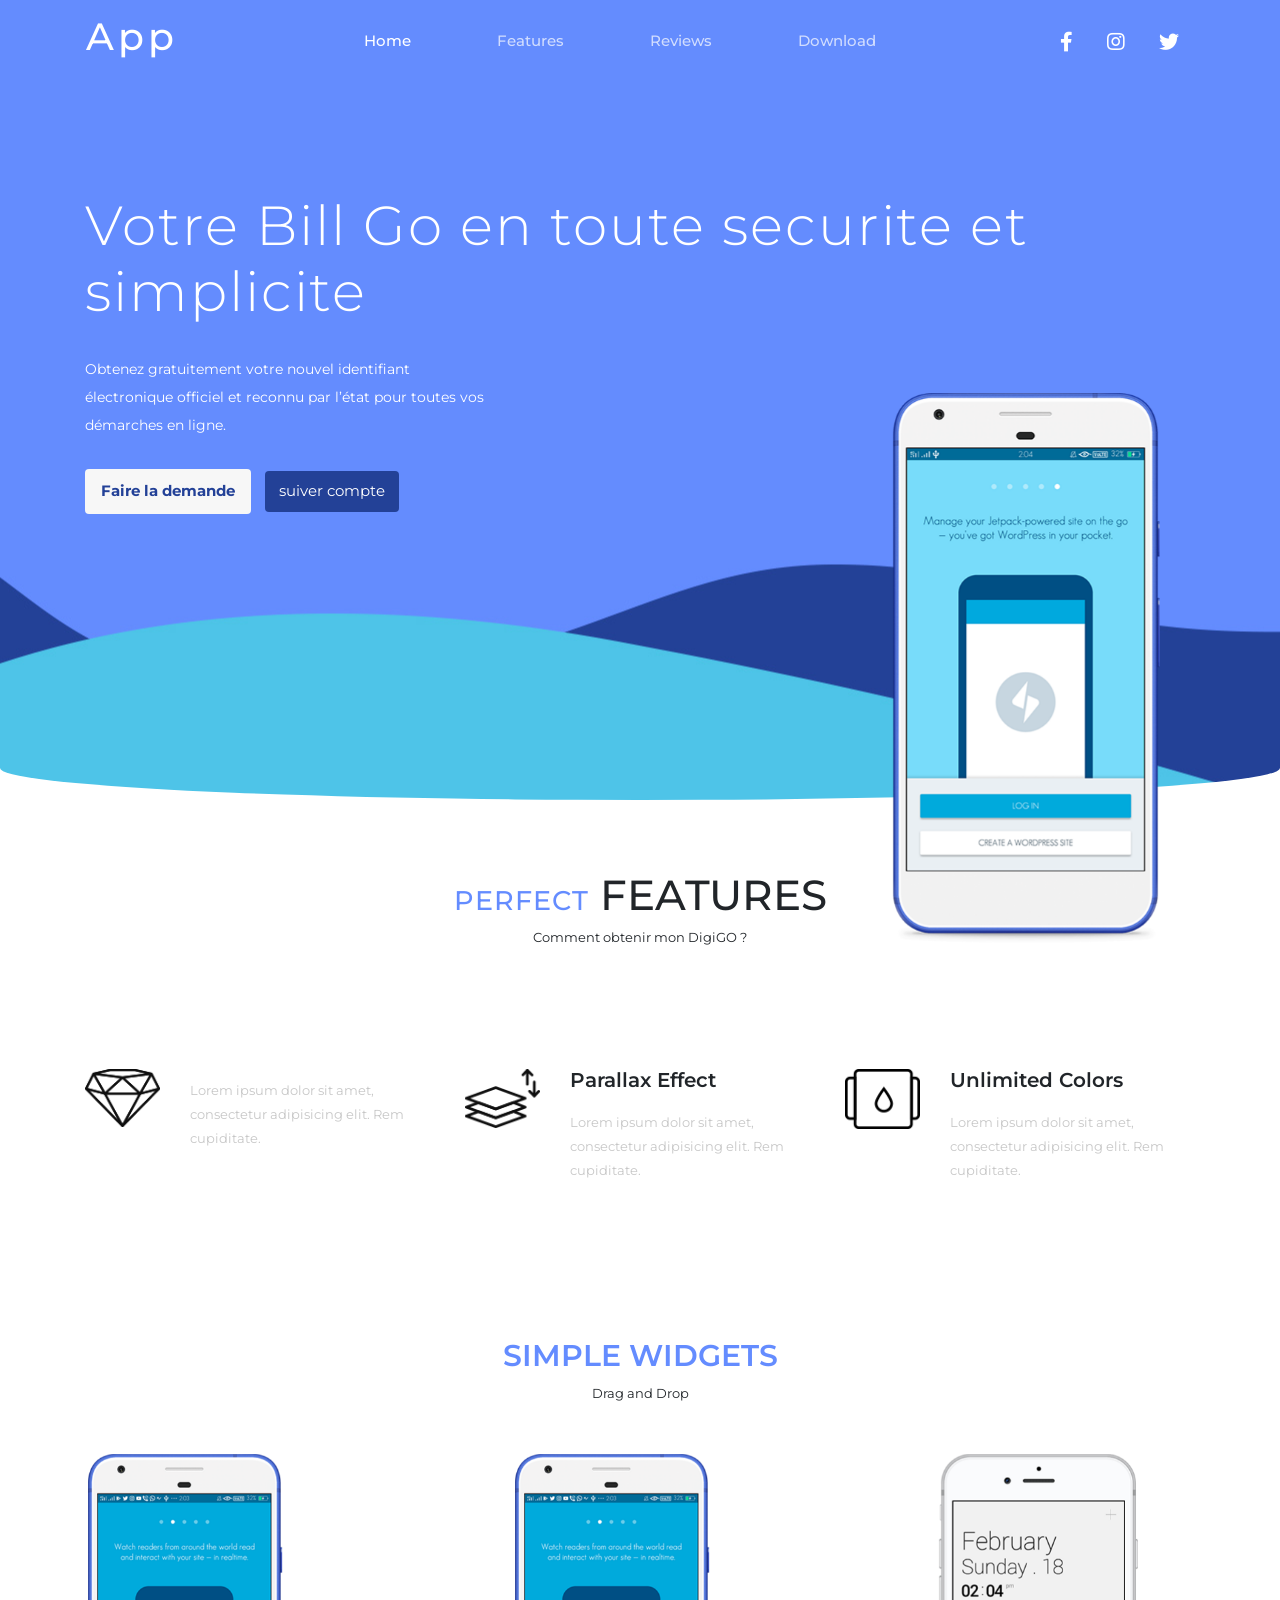
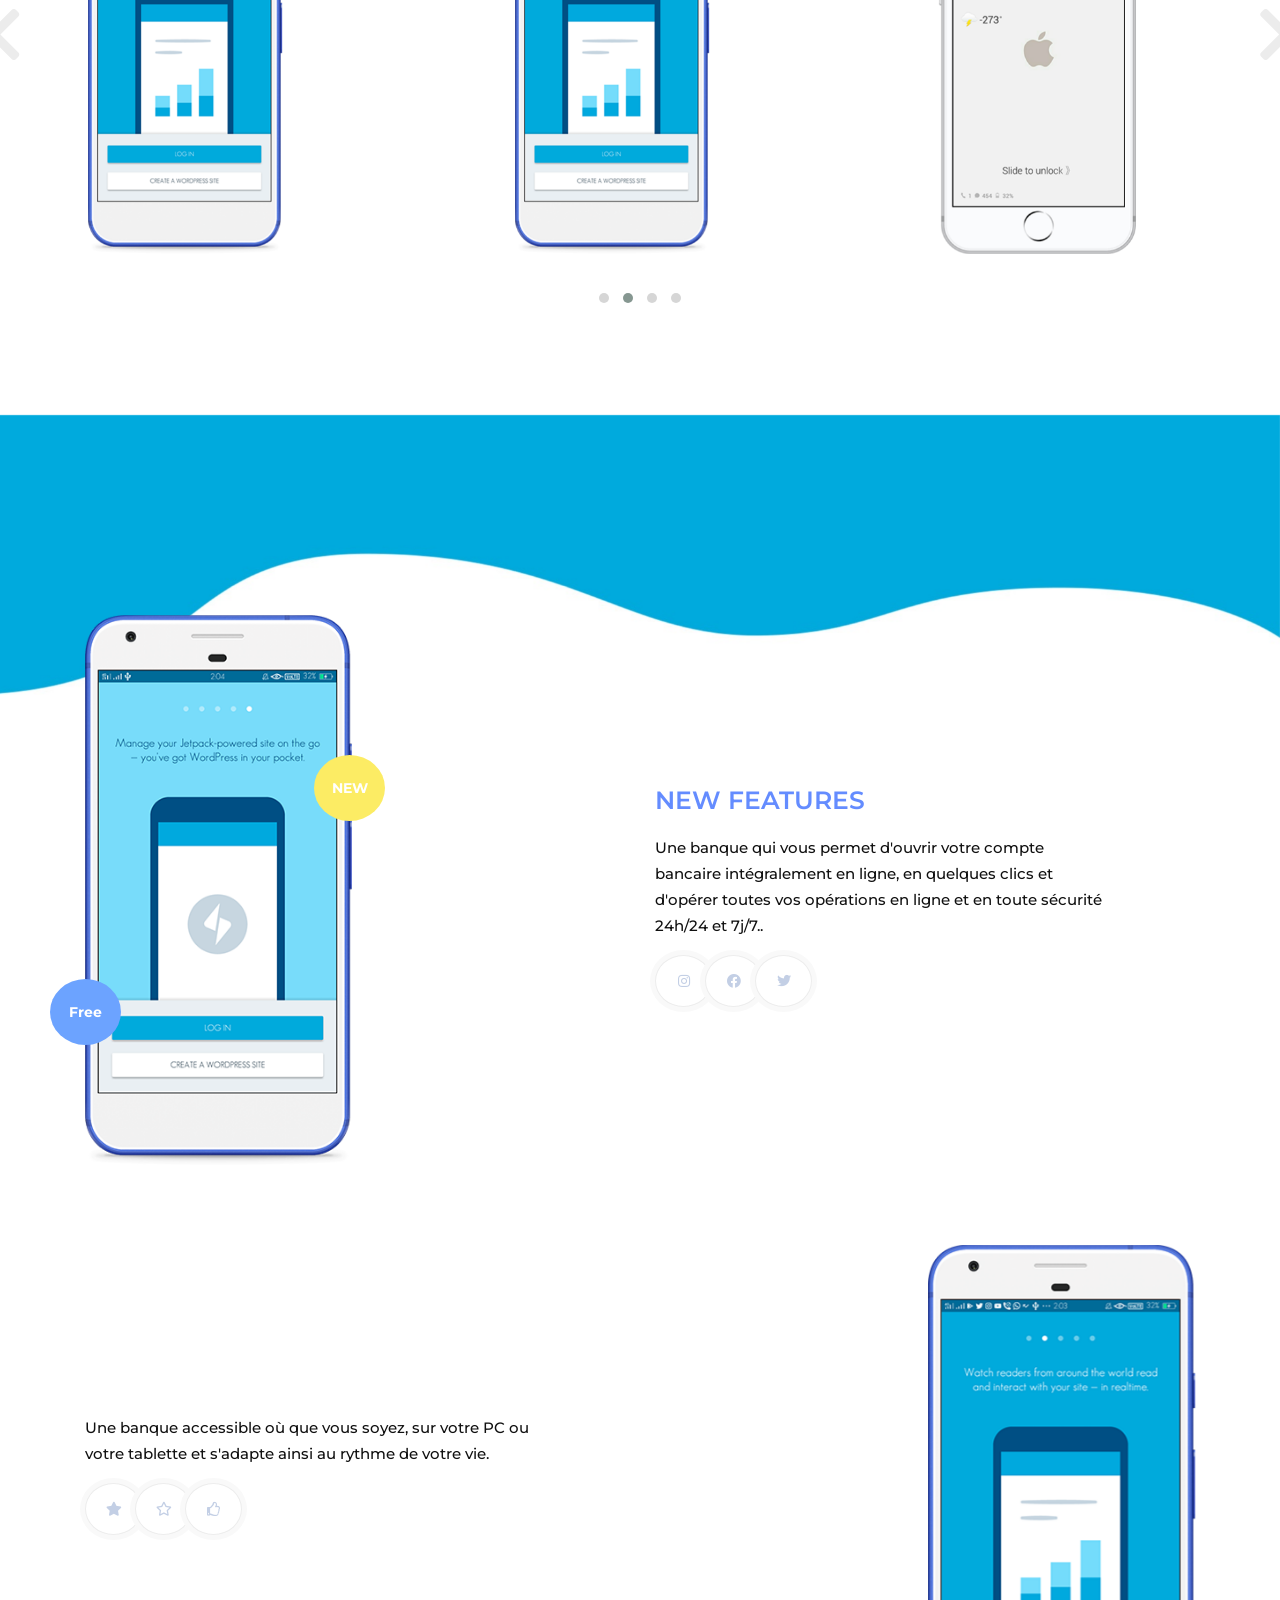
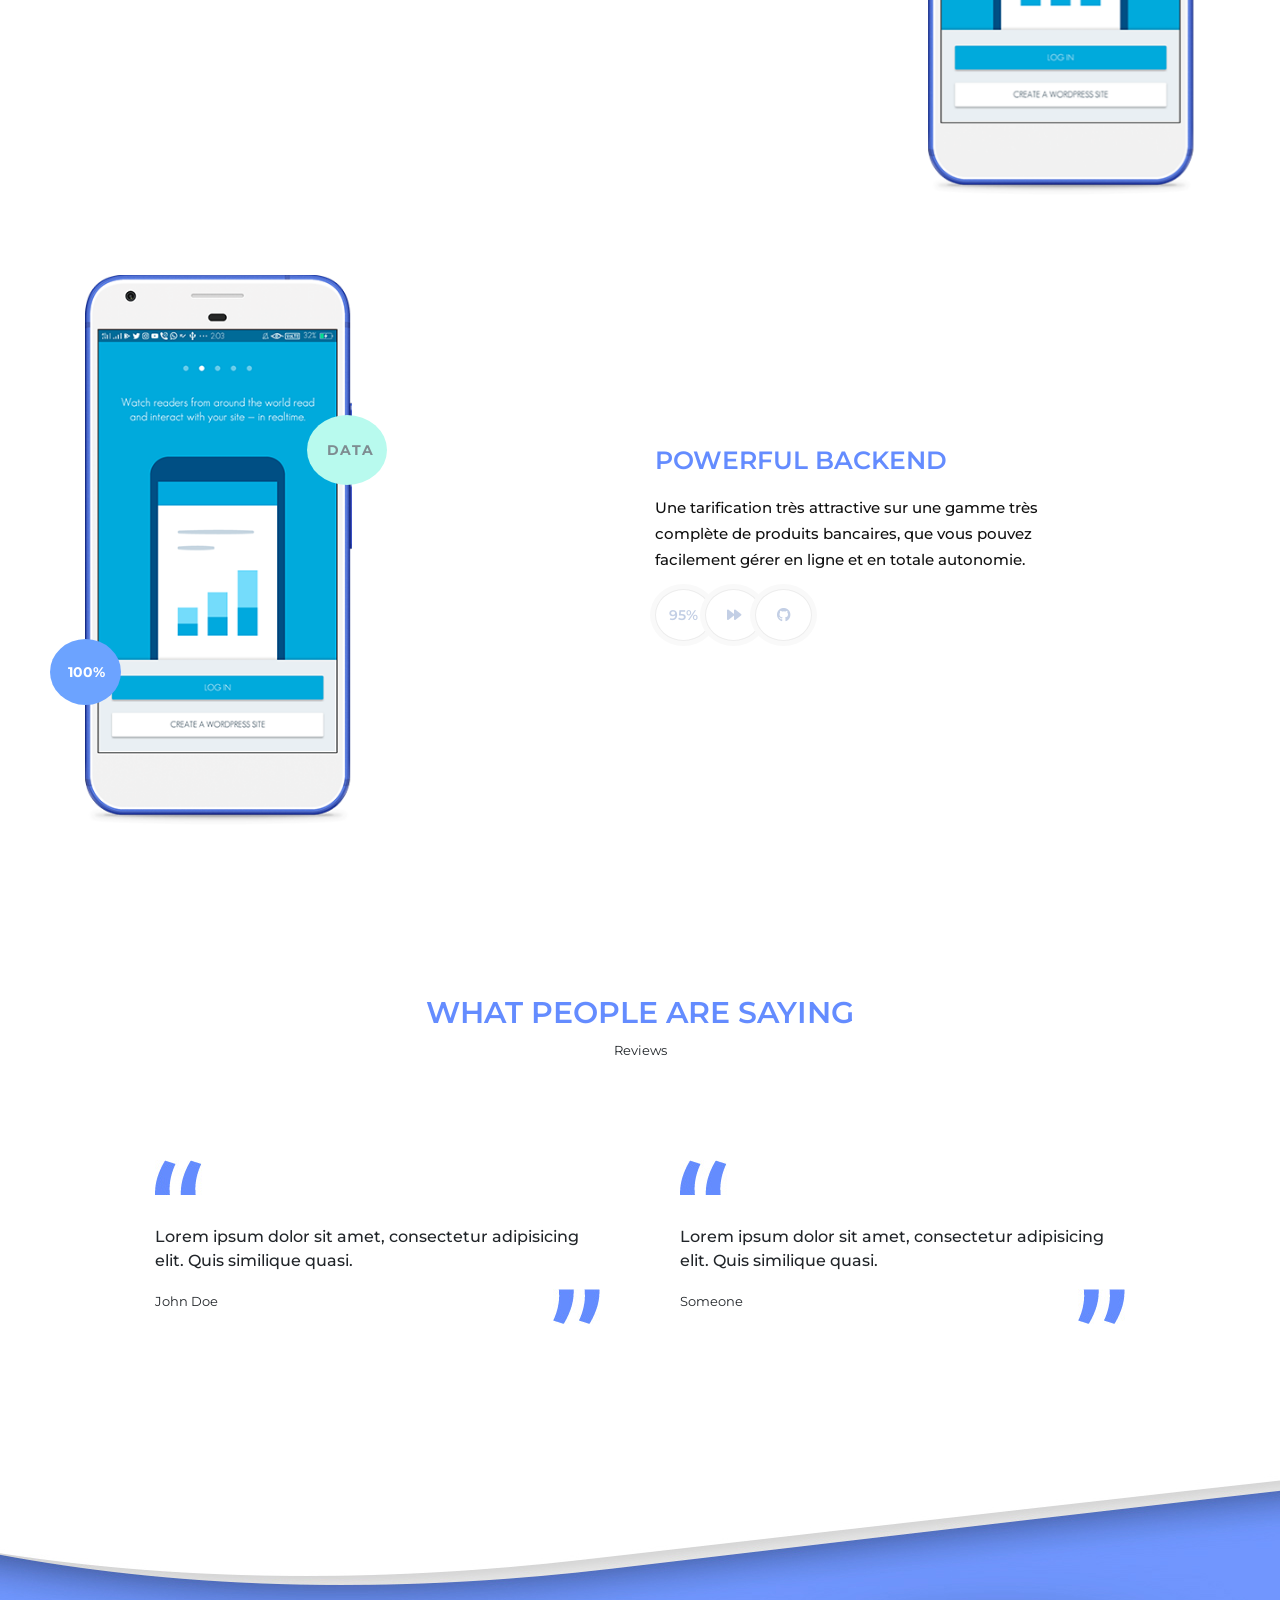
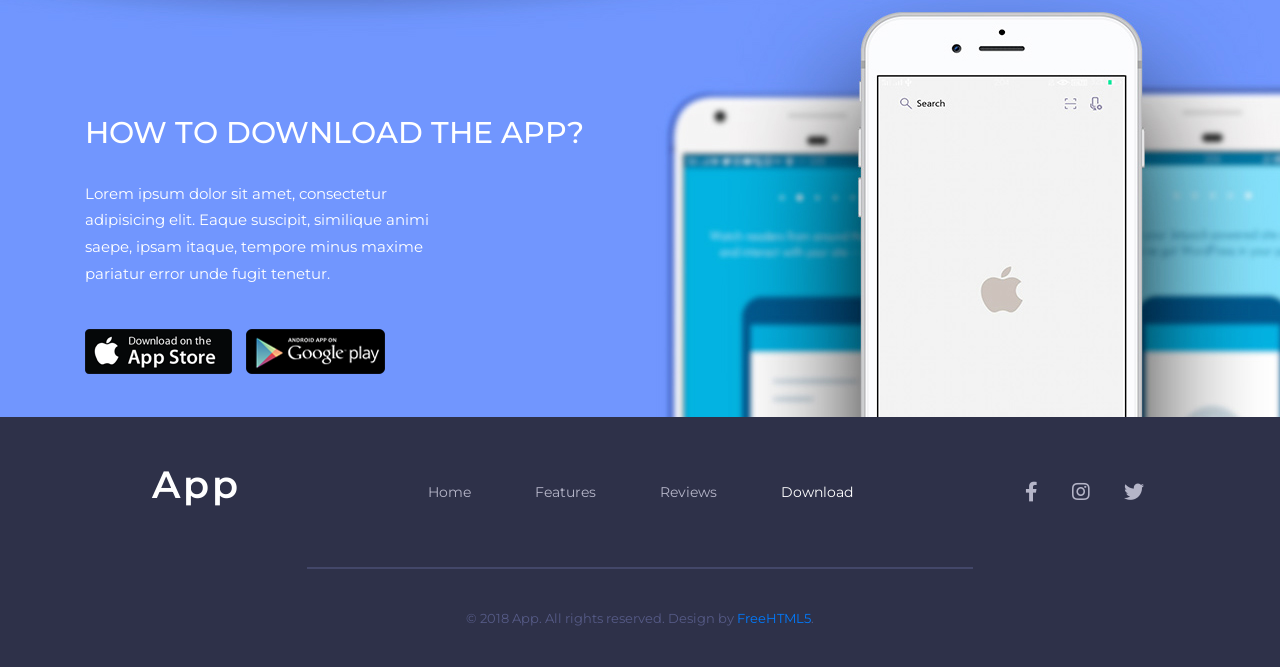
==== public/index.html @ dd6ebac9 "first commit" ====
<!DOCTYPE html>
<!--
	App by FreeHTML5.co
	Twitter: http://twitter.com/fh5co
	URL: http://freehtml5.co
-->
<html lang="en">
<head>
	<meta charset="UTF-8">
	<title>Bill Go</title>
	<meta name="viewport" content="width=device-width, initial-scale=1.0">
	<meta name="description" content="Bill GO " />
	<meta name="keywords" content="Bill Go mobile first, responsive" />
	<meta name="author" content="Bill Go" />

	<!-- Facebook and Twitter integration -->
	<meta property="og:title" content=""/>
	<meta property="og:image" content=""/>
	<meta property="og:url" content=""/>
	<meta property="og:site_name" content=""/>
	<meta property="og:description" content=""/>
	<meta name="twitter:title" content="" />
	<meta name="twitter:image" content="" />
	<meta name="twitter:url" content="" />
	<meta name="twitter:card" content="" />

	<!-- Bootstrap  -->
	<link rel="stylesheet" href="css/bootstrap.css">
	<!-- Owl Carousel  -->
	<link rel="stylesheet" href="css/owl.carousel.css">
	<link rel="stylesheet" href="css/owl.theme.default.min.css">
	<!-- Animate.css -->
	<link rel="stylesheet" href="css/animate.css">
	<!-- Font Awesome -->
	<link rel="stylesheet" href="https://use.fontawesome.com/releases/v5.0.13/css/all.css" integrity="sha384-DNOHZ68U8hZfKXOrtjWvjxusGo9WQnrNx2sqG0tfsghAvtVlRW3tvkXWZh58N9jp" crossorigin="anonymous">

	<!-- Theme style  -->
	<link rel="stylesheet" href="css/style.css">
</head>
<body>


<div id="page-wrap">


	<!-- ==========================================================================================================
													   HERO
		 ========================================================================================================== -->

	<div id="fh5co-hero-wrapper">
		<nav class="container navbar navbar-expand-lg main-navbar-nav navbar-light">
			<a class="navbar-brand" href="">App</a>
			<button class="navbar-toggler" type="button" data-toggle="collapse" data-target="#navbarSupportedContent" aria-controls="navbarSupportedContent" aria-expanded="false" aria-label="Toggle navigation">
				<span class="navbar-toggler-icon"></span>
			</button>

			<div class="collapse navbar-collapse" id="navbarSupportedContent">
				<ul class="navbar-nav nav-items-center ml-auto mr-auto">
					<li class="nav-item active">
						<a class="nav-link" href="#">Home <span class="sr-only">Comments Ca fonctionne </span></a>
					</li>
					<li class="nav-item">
						<a class="nav-link" href="#" onclick="$('#fh5co-features').goTo();return false;">Features</a>
					</li>
					<li class="nav-item">
						<a class="nav-link" href="#" onclick="$('#fh5co-reviews').goTo();return false;">Reviews</a>
					</li>
					<li class="nav-item">
						<a class="nav-link" href="#"  onclick="$('#fh5co-download').goTo();return false;">Download</a>
					</li>
				</ul>
				<div class="social-icons-header">
					<a href="https://www.facebook.com/fh5co"><i class="fab fa-facebook-f"></i></a>
					<a href="https://freehtml5.co"><i class="fab fa-instagram"></i></a>
					<a href="https://www.twitter.com/fh5co"><i class="fab fa-twitter"></i></a>
				</div>
			</div>
		</nav>

		<div class="container fh5co-hero-inner">
			<h1 class="animated fadeIn wow" data-wow-delay="0.4s">Votre Bill Go  en toute securite et simplicite</h1>
			<p class="animated fadeIn wow" data-wow-delay="0.67s">Obtenez gratuitement votre nouvel identifiant électronique officiel et reconnu par l’état pour toutes vos démarches en ligne.</p>
			<button class="btn btn-md download-btn-first wow fadeInLeft animated" data-wow-delay="0.85s" onclick="switchToCreate()">Faire la demande </button>
			<button class="btn btn-md features-btn-first animated fadeInLeft wow" data-wow-delay="0.95s" data-toggle="modal" data-target="#basicExampleModal" onclick="execute()">suiver compte </button>
			<img class="fh5co-hero-smartphone animated fadeInRight wow" data-wow-delay="1s" src="img/phone-image.png" alt="Smartphone">


<!-- Modal -->
<div class="modal fade" id="basicExampleModal" tabindex="-1" role="dialog" aria-labelledby="exampleModalLabel"
  aria-hidden="true">
  <div class="modal-dialog" role="document">
    <div class="modal-content">
      <div class="modal-header">
        <h5 class="modal-title" id="exampleModalLabel">Modal title</h5>
        <button type="button" class="close" data-dismiss="modal" aria-label="Close">
          <span aria-hidden="true">&times;</span>
        </button>
      </div>
      <div class="modal-body">
        <form>
  <div class="row">
    <div class="col">
      <input type="text" class="form-control" placeholder="Nom : ">
    </div>
    <div class="col">
      <input type="text" class="form-control" placeholder="Prénom:">
    </div>
	
  </div><br>
   <div class="row">
    <div class="col">
 <select class="custom-select mr-sm-2" id="inlineFormCustomSelect">
        <option selected>Statut de résidence...</option>
        <option value="1"> Résident</option>
        <option value="2">Non résident</option>

      </select>
    </div>
    <div class="col">
 <select class="custom-select mr-sm-2" id="inlineFormCustomSelect">
        <option selected>Titre de courtoisie</option>
        <option value="1"> Mlle</option>
        <option value="2">Mme</option>
     <option value="2">Mr</option>
      </select>
    </div>
	
  </div><br>
   <div class="row">
    <div class="col">
      <input type="number" class="form-control" placeholder="Téléphone Mobile : *	">
    </div>
    <div class="col">
      <input type="email" class="form-control" placeholder="E-mail :">
    </div>
	
  </div>

<br>
 <div class="row">
    <div class="col">
      <input type="file" class="form-control" placeholder="Image CIN : *	">
    </div>
   
	
  </div>

</form>
      </div>
      <div class="modal-footer">
        <button type="button" class="btn btn-secondary" data-dismiss="modal">Annuler</button>
        <button type="button" class="btn btn-primary">Vailder</button>
      </div>
    </div>
  </div>
</div>
		</div>


	</div> <!-- first section wrapper -->


	<!-- ==========================================================================================================
													 ADVANTAGES
		 ========================================================================================================== -->

	<div class="fh5co-advantages-outer">
		<div class="container">
			<h1 class="second-title"><span class="span-perfect">Perfect</span> <span class="span-features">Features</span></h1>
			<small>Comment obtenir mon DigiGO ?</small>

			<div class="row fh5co-advantages-grid-columns wow animated fadeIn" data-wow-delay="0.36s">

				<div class="col-sm-4">
					<img class="grid-image" src="img/icon-1.png" alt="Icon-1">
					<h1 class="grid-title"></h1>
					<p class="grid-desc">Lorem ipsum dolor sit amet, consectetur adipisicing elit. Rem cupiditate.</p>
				</div>

				<div class="col-sm-4">
					<img class="grid-image" src="img/icon-2.png" alt="Icon-2">
					<h1 class="grid-title">Parallax Effect</h1>
					<p class="grid-desc">Lorem ipsum dolor sit amet, consectetur adipisicing elit. Rem cupiditate.</p>
				</div>

				<div class="col-sm-4">
					<img class="grid-image" src="img/icon-3.png" alt="Icon-3">
					<h1 class="grid-title">Unlimited Colors</h1>
					<p class="grid-desc">Lorem ipsum dolor sit amet, consectetur adipisicing elit. Rem cupiditate.</p>
				</div>


			</div>
		</div>
	</div>


	<!-- ==========================================================================================================
													  SLIDER
		 ========================================================================================================== -->

	<div class="fh5co-slider-outer wow fadeIn" data-wow-delay="0.36s">
		<h1>SIMPLE WIDGETS</h1>
		<small>Drag and Drop</small>
		<div class="container fh5co-slider-inner">

			<div class="owl-carousel owl-theme">

				<div class="item"><img src="img/smartphone-2.png" alt=""></div>
				<div class="item"><img src="img/smartphone-2.png" alt=""></div>
				<div class="item"><img src="img/iphone.png" alt=""></div>
				<div class="item"><img src="img/smartphone-2.png" alt=""></div>


			</div>

		</div>
	</div>


	<!-- ==========================================================================================================
													  FEATURES
		 ========================================================================================================== -->

	<div class="curved-bg-div wow animated fadeIn" data-wow-delay="0.15s"></div>
	<div id="fh5co-features" class="fh5co-features-outer">
		<div class="container">

			<div class="row fh5co-features-grid-columns">

				<div class="col-sm-6 in-order-1 wow animated fadeInLeft" data-wow-delay="0.22s">
					<div class="col-sm-image-container">
						<img class="img-float-left" src="img/smartphone-1.png" alt="smartphone-1">
						<span class="span-new">NEW</span>
						<span class="span-free">Free</span>
					</div>
				</div>

				<div class="col-sm-6 in-order-2 sm-6-content wow animated fadeInRight" data-wow-delay="0.22s">
					<h1>New Features</h1>
					<p>Une banque qui vous permet d'ouvrir votre compte bancaire intégralement en ligne, en quelques clics et d'opérer toutes vos opérations en ligne et en toute sécurité 24h/24 et 7j/7.. </p>
					<span class="circle circle-first"><i class="fab fa-instagram"></i></span>
					<span class="circle circle-middle"><i class="fab fa-facebook"></i></span>
					<span class="circle circle-last"><i class="fab fa-twitter"></i></span>
				</div>

				<div class="col-sm-6 in-order-3 sm-6-content wow animated fadeInLeft" data-wow-delay="0.22s">
					<p>Une banque accessible où que vous soyez, sur votre PC ou votre tablette et s'adapte ainsi au rythme de votre vie. </p>
					<span class="circle circle-first"><i class="fas fa-star"></i></span>
					<span class="circle circle-middle"><i class="far fa-star"></i></span>
					<span class="circle circle-last"><i class="far fa-thumbs-up"></i></span>
				</div>

				<div class="col-sm-6 in-order-4 wow animated fadeInRight" data-wow-delay="0.22s">
					<img class="img-float-right" src="img/smartphone-2.png" alt="smartphone-2">
				</div>

				<div class="col-sm-6 in-order-5 wow animated fadeInLeft" data-wow-delay="0.22s">
					<div class="col-sm-image-container">
						<img class="img-float-left" src="img/smartphone-2.png" alt="smartphone-3">
						<span class="span-data">DATA</span>
						<span class="span-percent">100%</span>
					</div>
				</div>
				<div class="col-sm-6 in-order-6 sm-6-content wow animated fadeInRight" data-wow-delay="0.22s">
					<h1>POWERFUL BACKEND</h1>
					<p>Une tarification très attractive sur une gamme très complète de produits bancaires, que vous pouvez facilement gérer en ligne et en totale autonomie. </p>
					<span class="circle circle-first">95%</span>
					<span class="circle circle-middle"><i class="fas fa-forward"></i></span>
					<span class="circle circle-last"><i class="fab fa-github"></i></span>

				</div>




			</div> <!-- row -->


		</div>
	</div>


	<!-- ==========================================================================================================
													  REVIEWS
		 ========================================================================================================== -->

	<div id="fh5co-reviews" class="fh5co-reviews-outer">
		<h1>What people are saying</h1>
		<small>Reviews</small>
		<div class="container fh5co-reviews-inner">
			<div class="row justify-content-center">
				<div class="col-sm-5 wow fadeIn animated" data-wow-delay="0.25s">
					<img class="float-left" src="img/quotes-1.jpg" alt="Quote 1">
					<p class="testimonial-desc">Lorem ipsum dolor sit amet, consectetur adipisicing elit. Quis similique quasi.</p>
					<small class="testimonial-author">John Doe</small>
					<img class="float-right" src="img/quotes-2.jpg" alt="Quote 2">
				</div>
				<div class="col-sm-5 testimonial-2 wow fadeIn animated" data-wow-delay="0.67s">
					<img class="float-left" src="img/quotes-1.jpg" alt="Quote 1">
					<p class="testimonial-desc">Lorem ipsum dolor sit amet, consectetur adipisicing elit. Quis similique quasi.</p>
					<small class="testimonial-author">Someone</small>
					<img class="float-right" src="img/quotes-2.jpg" alt="Quote 2">
				</div>
			</div>

		</div>
	</div>
	

	<!-- ==========================================================================================================
                                                 BOTTOM
    ========================================================================================================== -->

	<div id="fh5co-download" class="fh5co-bottom-outer">
		<div class="overlay">
			<div class="container fh5co-bottom-inner">
				<div class="row">
					<div class="col-sm-6">
						<h1>How to download the app?</h1>
						<p>Lorem ipsum dolor sit amet, consectetur adipisicing elit. Eaque suscipit, similique animi saepe, ipsam itaque, tempore minus maxime pariatur error unde fugit tenetur.</p>
						<a class="wow fadeIn animated" data-wow-delay="0.25s" href="#"><img class="app-store-btn" src="img/app-store-icon.png" alt="App Store Icon"></a>
						<a class="wow fadeIn animated" data-wow-delay="0.67s" href="#"><img class="google-play-btn" src="img/google-play-icon.png" alt="Google Play Icon"></a>
					</div>
				</div>
			</div>
		</div>
	</div>


	<!-- ==========================================================================================================
                                               SECTION 7 - SUB FOOTER
    ========================================================================================================== -->

	<footer class="footer-outer">
		<div class="container footer-inner">

			<div class="footer-three-grid wow fadeIn animated" data-wow-delay="0.66s">
				<div class="column-1-3">
					<h1>App</h1>
				</div>
				<div class="column-2-3">
					<nav class="footer-nav">
						<ul>
							<a href="#" onclick="$('#fh5co-hero-wrapper').goTo();return false;"><li>Home</li></a>
							<a href="#" onclick="$('#fh5co-features').goTo();return false;"><li>Features</li></a>
							<a href="#" onclick="$('#fh5co-reviews').goTo();return false;"><li>Reviews</li></a>
							<a href="#" onclick="$('#fh5co-download').goTo();return false;"><li class="active">Download</li></a>
						</ul>
					</nav>
				</div>
				<div class="column-3-3">
					<div class="social-icons-footer">
						<a href="https://www.facebook.com/fh5co"><i class="fab fa-facebook-f"></i></a>
						<a href="https://freehtml5.co"><i class="fab fa-instagram"></i></a>
						<a href="https://www.twitter.com/fh5co"><i class="fab fa-twitter"></i></a>
					</div>
				</div>
			</div>

			<span class="border-bottom-footer"></span>

			<p class="copyright">&copy; 2018 App. All rights reserved. Design by <a href="https://freehtml5.co" target="_blank">FreeHTML5</a>.</p>

		</div>
	</footer>




</div> <!-- main page wrapper -->
	
	<script src="js/jquery.min.js"></script>
	<script src="js/bootstrap.js"></script>
	<script src="js/owl.carousel.js"></script>
	<script src="js/wow.min.js"></script>
	<script src="js/main.js"></script>
	<script type="text/javascript">
		function switchToCreate() {
			window.location.href = "/create";
		}
		function execute() {
			fetch("/python")
			.then(data => console.log(data));
		}
	</script>
</body>
</html>
---- public/css/style.css ----
/*
	App by FreeHTML5.co
	Twitter: http://twitter.com/fh5co
	URL: http://freehtml5.co
*/
@import url("https://fonts.googleapis.com/css?family=Montserrat:200,300,400,500,600,700,800");
* {
  margin: 0px;
  padding: 0px;
  font-family: "Montserrat", "sans-serif";
}

html {
  overflow-x: hidden;
}

.download-btn-first {
  background: #f7f7f7;
}

.download-btn-first:hover {
  background: #234197;
  color: #fff !important;
}

.features-btn-first {
  font-weight: 700;
}

.features-btn-first:hover {
  background: #f7f7f7 !important;
  color: #234197 !important;
}

#fh5co-hero-wrapper {
  height: 800px;
  width: 100%;
  background: url("../img/banner-bg.jpg") no-repeat center;
  border-radius: 0 0 50% 50% / 4%;
}

.main-navbar-nav .navbar-brand {
  font-size: 38px;
  letter-spacing: 4px;
  position: relative;
  top: -5px;
  font-weight: 500;
}

.main-navbar-nav {
  color: #fff !important;
}
.main-navbar-nav li {
  color: #fff;
  opacity: .7;
}
.main-navbar-nav .navbar-nav .nav-item a:hover {
  color: #234197 !important;
  -webkit-transition: all .33s ease;
  -moz-transition: all .33s ease;
  -o-transition: all .33s ease;
  -ms-transition: all .33s ease;
  transition: all .33s ease;
}
.main-navbar-nav .active {
  color: #fff !important;
  opacity: 1 !important;
}
.main-navbar-nav a {
  color: #fff !important;
}
.main-navbar-nav .nav-link {
  opacity: 1 !important;
  margin: 0 35px;
  font-size: 14.5px;
  font-weight: 500;
}

.social-icons-header i {
  margin: 15px;
  font-size: 20px;
}

.social-icons-header a:hover i {
  opacity: .6;
  -webkit-transition: all .2s ease;
  -moz-transition: all .2s ease;
  -o-transition: all .2s ease;
  -ms-transition: all .2s ease;
  transition: all .2s ease;
}

.fh5co-hero-inner {
  margin-top: 110px;
  position: relative;
}
.fh5co-hero-inner > h1 {
  color: #fff;
  font-weight: 300;
  font-size: 55px;
  letter-spacing: 2px;
}
.fh5co-hero-inner > p {
  width: 400px;
  font-size: 14px;
  color: #fff;
  margin-top: 30px;
  margin-bottom: 30px;
  line-height: 2em;
}
.fh5co-hero-inner .download-btn-first {
  font-size: 15px;
  padding: 10px 15px;
  font-weight: 700;
  color: #234197;
}
.fh5co-hero-inner .features-btn-first {
  font-size: 15px;
  padding: 8px 13px;
  font-weight: 400;
  background: #234197;
  color: #fff;
  margin-left: 10px;
}
.fh5co-hero-inner .fh5co-hero-smartphone {
  position: absolute;
  right: 0px;
  top: 120px;
  height: 650px;
}

/* ==========================================================================================================
										ADVANTAGES
   ========================================================================================================== */
.fh5co-advantages-outer {
  padding: 70px;
  height: auto;
  width: 100%;
  overflow: hidden;
}
.fh5co-advantages-outer .span-perfect {
  color: #648cff;
  text-transform: uppercase;
  font-size: 27px;
  letter-spacing: 1px;
}
.fh5co-advantages-outer .span-features {
  text-transform: uppercase;
  font-size: 42px;
}
.fh5co-advantages-outer .second-title {
  text-align: center;
  display: block;
}
.fh5co-advantages-outer small {
  display: block;
  text-align: center;
}
.fh5co-advantages-outer .fh5co-advantages-grid-columns {
  margin-top: 120px;
}
.fh5co-advantages-outer .fh5co-advantages-grid-columns .col-sm-4 .grid-image {
  width: 30%;
  float: left;
  padding-right: 30px;
  position: relative;
  top: 1px;
  color: #648cff;
}
.fh5co-advantages-outer .fh5co-advantages-grid-columns .col-sm-4 .grid-title {
  float: left;
  font-size: 20px;
  font-weight: 600;
}
.fh5co-advantages-outer .fh5co-advantages-grid-columns .col-sm-4 .grid-desc {
  float: right;
  font-size: 13px;
  padding-right: 7%;
  width: 70%;
  color: #c7c7c7;
  margin-top: 10px;
  line-height: 1.87em;
}

.fh5co-slider-inner {
  margin-top: 50px;
  margin-bottom: 30px;
}

/* ==========================================================================================================
										SLIDER
   ========================================================================================================== */
.fh5co-slider-outer {
  width: 100%;
  height: auto;
  padding: 70px;
}
.fh5co-slider-outer h1 {
  color: #648cff;
  text-transform: uppercase;
  font-size: 30px;
  font-weight: 600;
  margin-bottom: 10px;
  text-align: center;
}
.fh5co-slider-outer > h1, .fh5co-slider-outer small {
  text-align: center;
  display: block;
}
.fh5co-slider-outer .fh5co-slider-outer {
  margin-top: 50px;
}
.fh5co-slider-outer .carousel-left-arrow {
  position: absolute;
  left: -100px;
  bottom: 250px;
  font-size: 60px;
  color: #ececec;
}
.fh5co-slider-outer .carousel-right-arrow {
  position: absolute;
  right: -100px;
  bottom: 250px;
  font-size: 60px;
  color: #ececec;
}
.fh5co-slider-outer .item img {
  height: 400px;
  width: 200px;
  object-fit: contain;
}

/* ==========================================================================================================
										FEATURES
   ========================================================================================================== */
.curved-bg-div {
  background: url("../img/curved-bgg.jpg") no-repeat;
  background-position: 0px -140px;
  background-size: cover;
  width: 100%;
  height: 300px;
}

.fh5co-features-outer {
  width: 100%;
  height: auto;
  margin-top: -180px;
}
.fh5co-features-outer .col-sm-6 {
  margin-top: 80px;
}
.fh5co-features-outer .col-sm-6 img {
  height: 550px;
}
.fh5co-features-outer .sm-6-content {
  margin-top: 250px;
  position: relative;
}
.fh5co-features-outer .sm-6-content h1 {
  color: #648cff;
  text-transform: uppercase;
  font-size: 25px;
  font-weight: 600;
  margin-bottom: 20px;
}
.fh5co-features-outer .sm-6-content p {
  color: #111;
  font-weight: 500;
  font-size: 14.5px;
  line-height: 1.8em;
  width: 450px;
}
.fh5co-features-outer .col-sm-6 .col-sm-image-container {
  position: relative;
  width: 300px;
}
.fh5co-features-outer .col-sm-6 .span-new {
  color: #fff;
  background: #fcec64;
  padding: 18px;
  width: 35px;
  display: inline-block;
  line-height: 30px;
  height: 30px;
  text-align: center;
  border-radius: 50%;
  font-size: 14px;
  box-sizing: initial;
  position: absolute;
  font-weight: 700;
  right: 0;
  top: 140px;
}
.fh5co-features-outer .col-sm-6 .span-free {
  color: #fff;
  background: #6ca3ff;
  padding: 18px;
  width: 35px;
  display: inline-block;
  line-height: 30px;
  height: 30px;
  text-align: center;
  border-radius: 50%;
  font-size: 14px;
  box-sizing: initial;
  position: absolute;
  left: -35px;
  bottom: -430px;
  font-weight: 700;
}
.fh5co-features-outer .col-sm-6 .span-data {
  color: #7e8c91;
  background: #b8faee;
  padding: 20px;
  width: 40px;
  display: inline-block;
  line-height: 30px;
  height: 30px;
  text-align: center;
  border-radius: 50%;
  font-size: 14px;
  letter-spacing: 1px;
  box-sizing: initial;
  position: absolute;
  top: 140px;
  right: -2px;
  font-weight: 700;
}
.fh5co-features-outer .col-sm-6 .span-percent {
  color: #fff;
  background: #6ca3ff;
  padding: 18px;
  width: 35px;
  display: inline-block;
  line-height: 30px;
  height: 30px;
  text-align: center;
  border-radius: 50%;
  font-size: 14px;
  box-sizing: initial;
  position: absolute;
  left: -35px;
  bottom: -430px;
  font-weight: 700;
}
.fh5co-features-outer .col-sm-6 .circle {
  color: #c3cfe5;
  border: 1px solid #ededed;
  background: #fff;
  padding: 10px;
  width: 35px;
  display: inline-block;
  line-height: 30px;
  height: 30px;
  text-align: center;
  border-radius: 50%;
  font-size: 14px;
  box-sizing: initial;
  position: absolute;
  font-weight: 600;
  box-shadow: 0 0 0 5px #f9f9f9;
}
.fh5co-features-outer .col-sm-6 .circle-first {
  width: 35px;
  display: inline-block;
  line-height: 30px;
  height: 30px;
  text-align: center;
  border-radius: 50%;
  font-size: 14px;
  box-sizing: initial;
  position: absolute;
  margin-left: 0px;
  font-weight: 600;
}
.fh5co-features-outer .col-sm-6 .circle-middle {
  width: 35px;
  display: inline-block;
  line-height: 30px;
  height: 30px;
  text-align: center;
  border-radius: 50%;
  font-size: 14px;
  box-sizing: initial;
  position: absolute;
  margin-left: 50px;
  font-weight: 600;
}
.fh5co-features-outer .col-sm-6 .circle-last {
  width: 35px;
  display: inline-block;
  line-height: 30px;
  height: 30px;
  text-align: center;
  border-radius: 50%;
  font-size: 14px;
  box-sizing: initial;
  position: absolute;
  margin-left: 100px;
  font-weight: 600;
}

/* ==========================================================================================================
										REVIEWS
   ========================================================================================================== */
.fh5co-reviews-outer {
  width: 100%;
  height: 400px;
  padding: 70px;
  margin-top: 100px;
}
.fh5co-reviews-outer .fh5co-reviews-inner {
  margin-top: 100px;
}
.fh5co-reviews-outer > h1 {
  color: #648cff;
  text-transform: uppercase;
  font-size: 30px;
  font-weight: 600;
  margin-bottom: 10px;
  text-align: center;
}
.fh5co-reviews-outer > small {
  text-align: center;
  display: block;
}
.fh5co-reviews-outer .testimonial-desc {
  clear: both;
  padding-top: 30px;
  font-weight: 500;
}
.fh5co-reviews-outer .testimonial-2 {
  margin-left: 50px;
}

/* ==========================================================================================================
										BOTTOM
   ========================================================================================================== */
.fh5co-bottom-outer {
  width: 100%;
  height: 572px;
  background: url("../img/download-section-bg.jpg") no-repeat center;
  margin-top: 120px;
  overflow-x: hidden;
}
.fh5co-bottom-outer .fh5co-bottom-inner {
  margin-top: 270px;
}
.fh5co-bottom-outer .fh5co-bottom-inner .col-sm-6 h1 {
  color: #fff;
  text-transform: uppercase;
  font-size: 30px;
  margin-bottom: 30px;
}
.fh5co-bottom-outer .fh5co-bottom-inner .col-sm-6 p {
  width: 350px;
  color: #fff;
  font-size: 14.5px;
  line-height: 1.85em;
}
.fh5co-bottom-outer .fh5co-bottom-inner .col-sm-6 img {
  margin-top: 25px;
}

   /* ==========================================================================================================
										SUB FOOTER
   ========================================================================================================== */
.img-float-left {
  float: left;
}

.img-float-right {
  float: right;
}

.footer-outer {
  width: 100%;
  padding: 50px;
  height: 250px;
  background: #2e3149;
  overflow: hidden;
}
.footer-outer .footer-inner {
  width: 100%;
  height: inherit;
}
.footer-outer .social-icons-footer i {
  margin: 15px;
  font-size: 20px;
}
.footer-outer .social-icons-footer a:hover i {
  opacity: .6;
  -webkit-transition: all .2s ease;
  -moz-transition: all .2s ease;
  -o-transition: all .2s ease;
  -ms-transition: all .2s ease;
  transition: all .2s ease;
}
.footer-outer .footer-three-grid {
  width: 1140px;
  margin: 0 auto;
  height: 50px;
  text-align: center;
}
.footer-outer .column-1-3 {
  width: 20%;
  float: left;
  height: 50px;
}
.footer-outer .column-1-3 h1 {
  font-size: 38px;
  letter-spacing: 3px;
  position: relative;
  top: -5px;
  font-weight: 600;
  color: #fff;
}
.footer-outer .column-2-3 {
  width: 60%;
  float: left;
  height: 50px;
}
.footer-outer .column-3-3 {
  width: 20%;
  float: left;
  height: 50px;
}
.footer-outer .column-3-3 a {
  color: #b5b5c8;
}
.footer-outer .column-3-3 .social-icons-header a:hover {
  color: #fff;
  opacity: 1;
  -webkit-transition: color .2s ease;
  -o-transition: color .2s ease;
  transition: color .2s ease;
}
.footer-outer .footer-nav ul {
  list-style: none;
  text-align: center;
}
.footer-outer .footer-nav ul li {
  display: inline-block;
  line-height: 50px;
  color: #b5b5c8;
  margin: 0 30px;
  font-size: 14px;
}
.footer-outer .footer-nav ul li:hover {
  color: #fff;
  -webkit-transition: color .2s ease-in-out;
  -o-transition: color .2s ease-in-out;
  transition: color .2s ease-in-out;
}
.footer-outer .footer-nav ul .active {
  color: #fff;
}
.footer-outer .footer-nav ul li a {
  color: #fff;
  text-decoration: none;
}
.footer-outer .border-bottom-footer {
  height: 1px;
  width: 60%;
  margin: 0 auto;
  border: 1px solid #434769;
  display: block;
  margin-top: 50px;
}
.footer-outer .copyright {
  color: #565b87;
  text-align: center;
  font-size: 13px;
  padding: 40px 0;
}

.google-play-btn {
  margin-left: 10px;
}

/* ==========================================================================================================
                                       RESPONSIVE STYLING
  ========================================================================================================== */
@media screen and (max-width: 1400px) {
  body {
    overflow-x: hidden;
  }

  .fh5co-hero-inner .fh5co-hero-smartphone {
    position: absolute;
    right: 50px;
    top: 200px;
    height: 550px;
  }

  .curved-bg-div {
    background-position: 100% -20px;
  }

  .footer-outer .footer-three-grid {
    width: 100%;
  }
}
@media screen and (max-width: 1200px) {
  body {
    overflow-x: hidden;
  }

  .fh5co-hero-inner .fh5co-hero-smartphone {
    position: absolute;
    right: -15px;
    top: 200px;
    height: 550px;
  }
}
@media screen and (max-width: 993px) {
  body {
    overflow-x: hidden;
  }

  #fh5co-hero-wrapper {
    height: 95vh;
  }

  .fh5co-hero-inner {
    margin-top: 30px;
  }

  .fh5co-hero-inner .fh5co-hero-smartphone {
    position: absolute;
    left: 0;
    right: 0;
    margin-left: auto;
    margin-right: auto;
    top: 270px;
    height: 460px;
    margin-top: 110px;
  }

  .fh5co-advantages-outer {
    margin-top: 50px;
    padding-bottom: 0;
  }

  .fh5co-advantages-outer .fh5co-advantages-grid-columns .col-sm-4 .grid-image {
    width: 60px;
    float: none;
    display: block;
    margin: 0 auto;
    padding-right: 0px;
    margin-bottom: 20px;
    position: relative;
    top: 1px;
  }

  .fh5co-advantages-outer .fh5co-advantages-grid-columns .col-sm-4 .grid-title {
    float: none;
    text-align: center;
  }

  .fh5co-advantages-outer .fh5co-advantages-grid-columns .col-sm-4 .grid-desc {
    float: none;
    width: 100%;
    text-align: center;
  }

  .fh5co-slider-outer .fh5co-slider-outer {
    margin-top: 0px;
  }

  .fh5co-features-outer {
    margin-top: -100px;
  }

  .fh5co-features-outer .sm-6-content p {
    width: 100%;
  }

  .footer-outer .footer-nav ul li {
    margin: 0 10px;
  }

  .footer-outer .social-icons-footer i {
    margin: 15px 10px;
    font-size: 20px;
  }
}
@media screen and (max-width: 993px) {
  .fh5co-features-grid-columns .col-sm-6 {
    -ms-flex: 0 0 50%;
    flex: 0 0 100%;
    width: 100%;
    max-width: 100%;
    margin: 30px auto;
    text-align: center;
  }

  .fh5co-features-outer .col-sm-6 .col-sm-image-container {
    position: relative;
    width: 295px !important;
    text-align: center;
    margin: 15px auto 0;
  }

  .no-float {
    float: none !important;
  }

  .fh5co-slider-outer .carousel-right-arrow {
    position: absolute;
    right: -70px;
    bottom: 250px;
    font-size: 60px;
    color: #ececec;
  }

  .fh5co-slider-outer .carousel-left-arrow {
    position: absolute;
    left: -70px;
    bottom: 250px;
    font-size: 60px;
    color: #ececec;
  }

  .img-float-right {
    float: none;
  }

  .img-float-left {
    float: none;
  }

  .fh5co-features-outer .col-sm-6 .span-percent, .fh5co-features-outer .col-sm-6 .span-free {
    left: -15px;
    bottom: 140px;
  }

  .fh5co-features-outer .col-sm-6 .span-new {
    right: -10px;
  }

  .fh5co-features-outer .col-sm-6 .span-data {
    right: -15px;
  }

  .fh5co-features-outer .col-sm-6 .circle {
    position: static;
    display: inline-block;
    margin: 25px 5px;
  }

  .fh5co-advantages-outer .second-title {
    margin-top: 60px;
  }

  .fh5co-features-grid-columns {
    display: flex;
    flex-direction: column;
  }
  .fh5co-features-grid-columns .in-order-4 {
    order: 1;
  }
  .fh5co-features-grid-columns .in-order-3 {
    order: 2;
  }

  .fh5co-reviews-outer {
    padding: 0;
  }

  .navbar-light .navbar-toggler {
    color: #fff !important;
    border-color: #c7c7c7 !important;
  }

  .navbar-light .navbar-nav .nav-link {
    margin: 0;
    width: 100%;
  }

  .social-icons-header i:first-of-type {
    margin-right: 10px !important;
    margin-left: 0 !important;
    font-size: 30px;
  }
}
@media screen and (max-width: 800px) {
  .fh5co-hero-inner > h1 {
    color: #fff;
    font-weight: 300;
    font-size: 45px;
    letter-spacing: 2px;
  }

  #fh5co-hero-wrapper {
    height: 800px;
  }

  .fh5co-advantages-outer .fh5co-advantages-grid-columns {
    margin-top: 40px;
  }

  .fh5co-advantages-grid-columns .col-sm-4 {
    -ms-flex: 0 0 100%;
    flex: 0 0 100%;
    width: 100%;
    max-width: 100%;
    margin: 30px auto;
    text-align: center;
  }

  .fh5co-hero-inner .fh5co-hero-smartphone {
    height: 420px;
    top: 310px;
  }

  .fh5co-advantages-outer .second-title {
    margin-top: 60px;
  }

  .fh5co-bottom-outer {
    margin-top: 40px;
    overflow: hidden;
  }

  .fh5co-bottom-outer .fh5co-bottom-inner {
    margin-top: 50px;
  }

  .fh5co-slider-outer {
    padding: 0;
  }

  .fh5co-slider-outer .carousel-left-arrow {
    left: 50px;
    font-size: 50px;
    bottom: 190px;
  }

  .fh5co-slider-outer .carousel-right-arrow {
    right: 50px;
    font-size: 50px;
    bottom: 190px;
  }

  .fh5co-reviews-inner .col-sm-5 {
    -ms-flex: 0 0 75%;
    flex: 0 0 75%;
    width: 75%;
    max-width: 75%;
    margin: 30px auto;
    text-align: center;
  }

  .fh5co-slider-outer .item img {
    height: 300px;
  }

  .fh5co-reviews-outer {
    height: auto;
  }

  .fh5co-reviews-outer .fh5co-reviews-inner {
    margin-top: 50px;
  }

  .fh5co-bottom-outer {
    background-position: center bottom;
    overflow: hidden;
    height: auto;
  }

  .fh5co-bottom-inner {
    overflow: hidden;
    padding-bottom: 50px;
    text-align: center;
  }

  .overlay {
    width: 100%;
    height: 100%;
    background: rgba(0, 0, 0, 0.6);
    overflow-x: hidden;
  }

  .fh5co-bottom-outer .fh5co-bottom-inner .col-sm-6 p {
    width: 90%;
    margin: 0 auto;
  }

  .footer-outer {
    height: auto;
    padding: 20px;
  }

  .footer-outer .column-1-3 {
    width: 100%;
    float: none;
    height: auto;
    padding-top: 30px;
  }

  .footer-outer .column-2-3 {
    width: 100%;
    float: none;
    height: auto;
  }

  .footer-outer .column-3-3 {
    width: 100%;
    float: left;
    height: auto;
    margin: 15px 0;
  }

  .footer-outer .copyright {
    margin-top: 30px;
    padding: 10px 0;
  }

  .footer-outer .border-bottom-footer {
    height: 1px;
    width: 100%;
    margin: 0 auto;
    border: 1px solid #434769;
    display: block;
    margin-top: 100px;
  }
}
@media screen and (max-width: 520px) {
  #fh5co-hero-wrapper {
    height: 900px;
  }

  .fh5co-hero-inner > h1 {
    font-size: 40px;
  }

  .fh5co-hero-inner > p {
    width: 100%;
  }

  .fh5co-hero-inner {
    text-align: center;
  }

  .fh5co-hero-inner .fh5co-hero-smartphone {
    height: 450px;
    top: 420px;
    margin-top: 70px;
  }

  .social-icons-header i:first-of-type {
    font-size: 22px;
  }

  .fh5co-slider-outer .carousel-left-arrow {
    left: 0;
  }

  .fh5co-slider-outer .carousel-right-arrow {
    right: 0;
  }

  .fh5co-slider-inner {
    margin-top: 50px;
    margin-bottom: 30px;
  }

  .fh5co-reviews-inner .col-sm-5 {
    -ms-flex: 0 0 90%;
    flex: 0 0 90%;
    width: 90%;
    max-width: 90%;
    margin: 30px auto;
    text-align: center;
  }

  .fh5co-advantages-outer .span-perfect {
    margin-top: 80px;
    font-size: 18px;
    margin-bottom: 15px;
    display: block;
    width: 100%;
    text-align: center;
  }

  .fh5co-advantages-outer .span-features {
    font-size: 24px;
    display: block;
    width: 100%;
    text-align: center;
  }
}
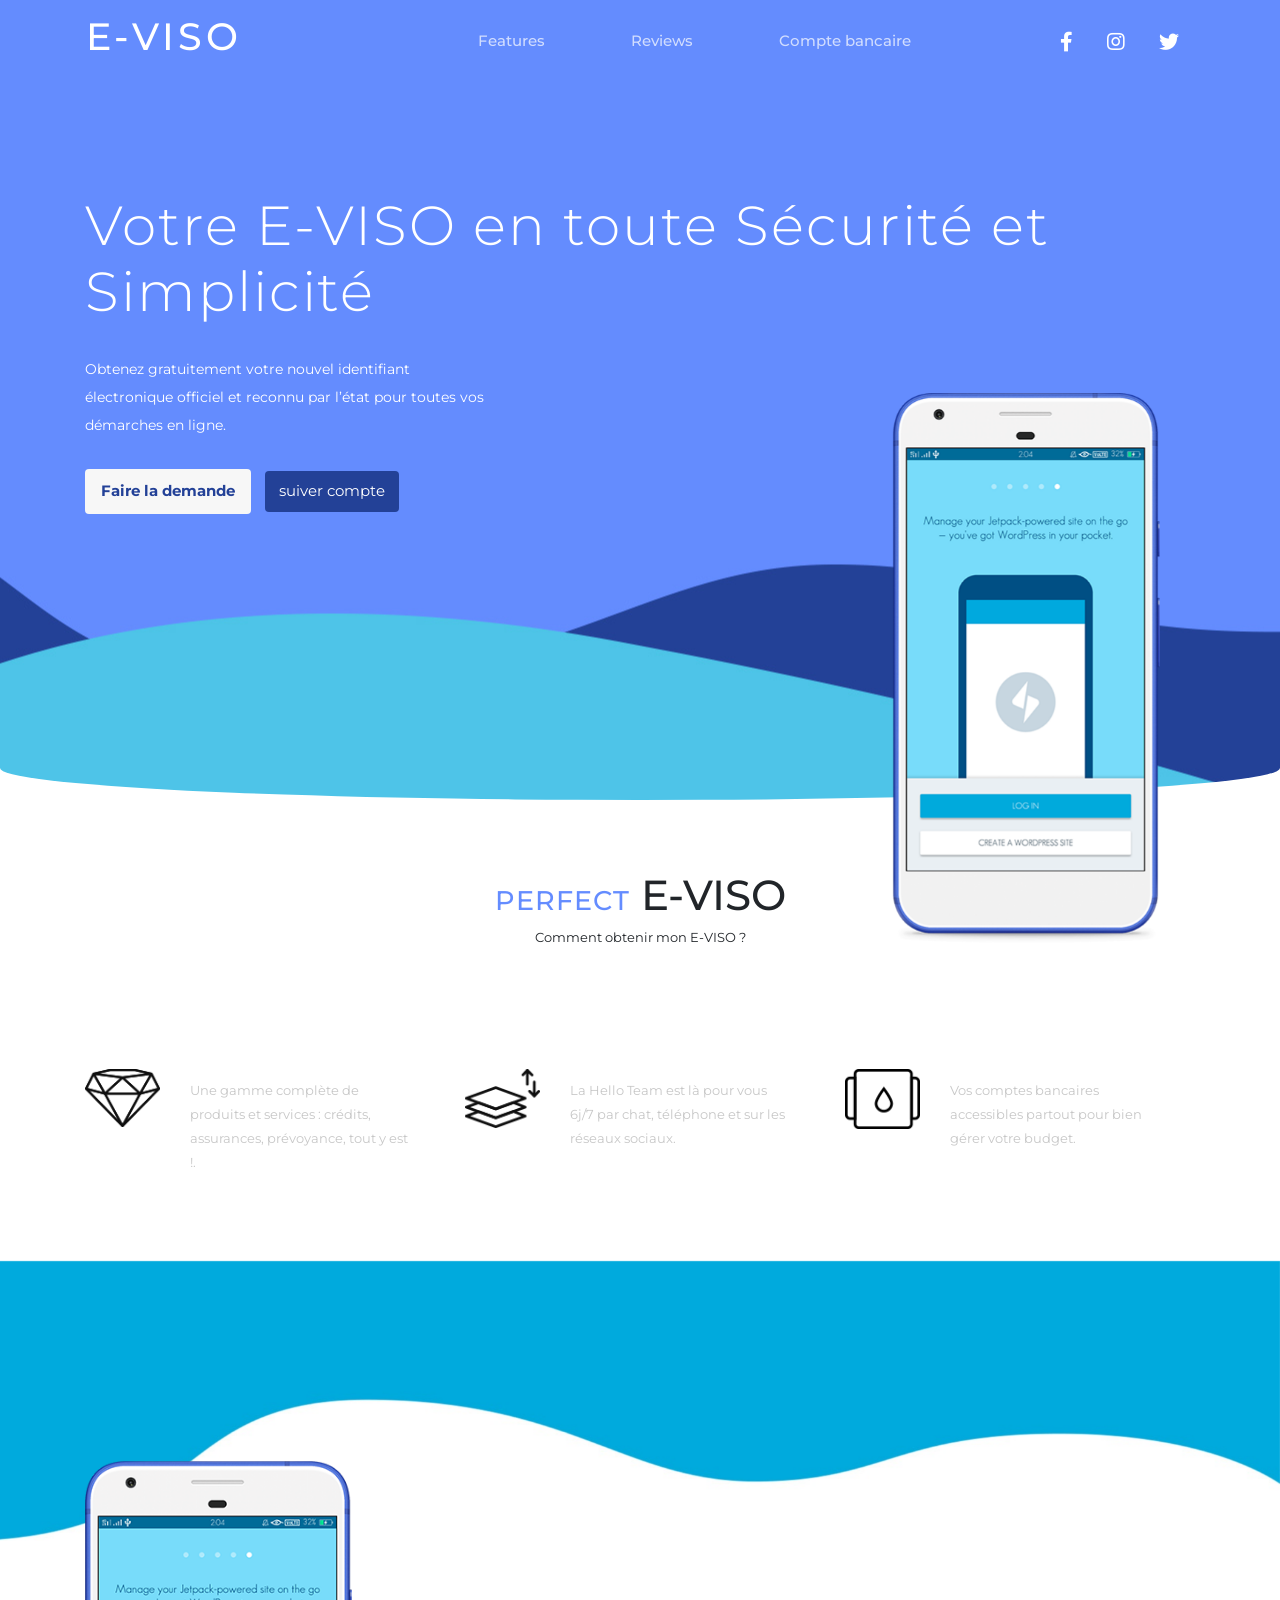
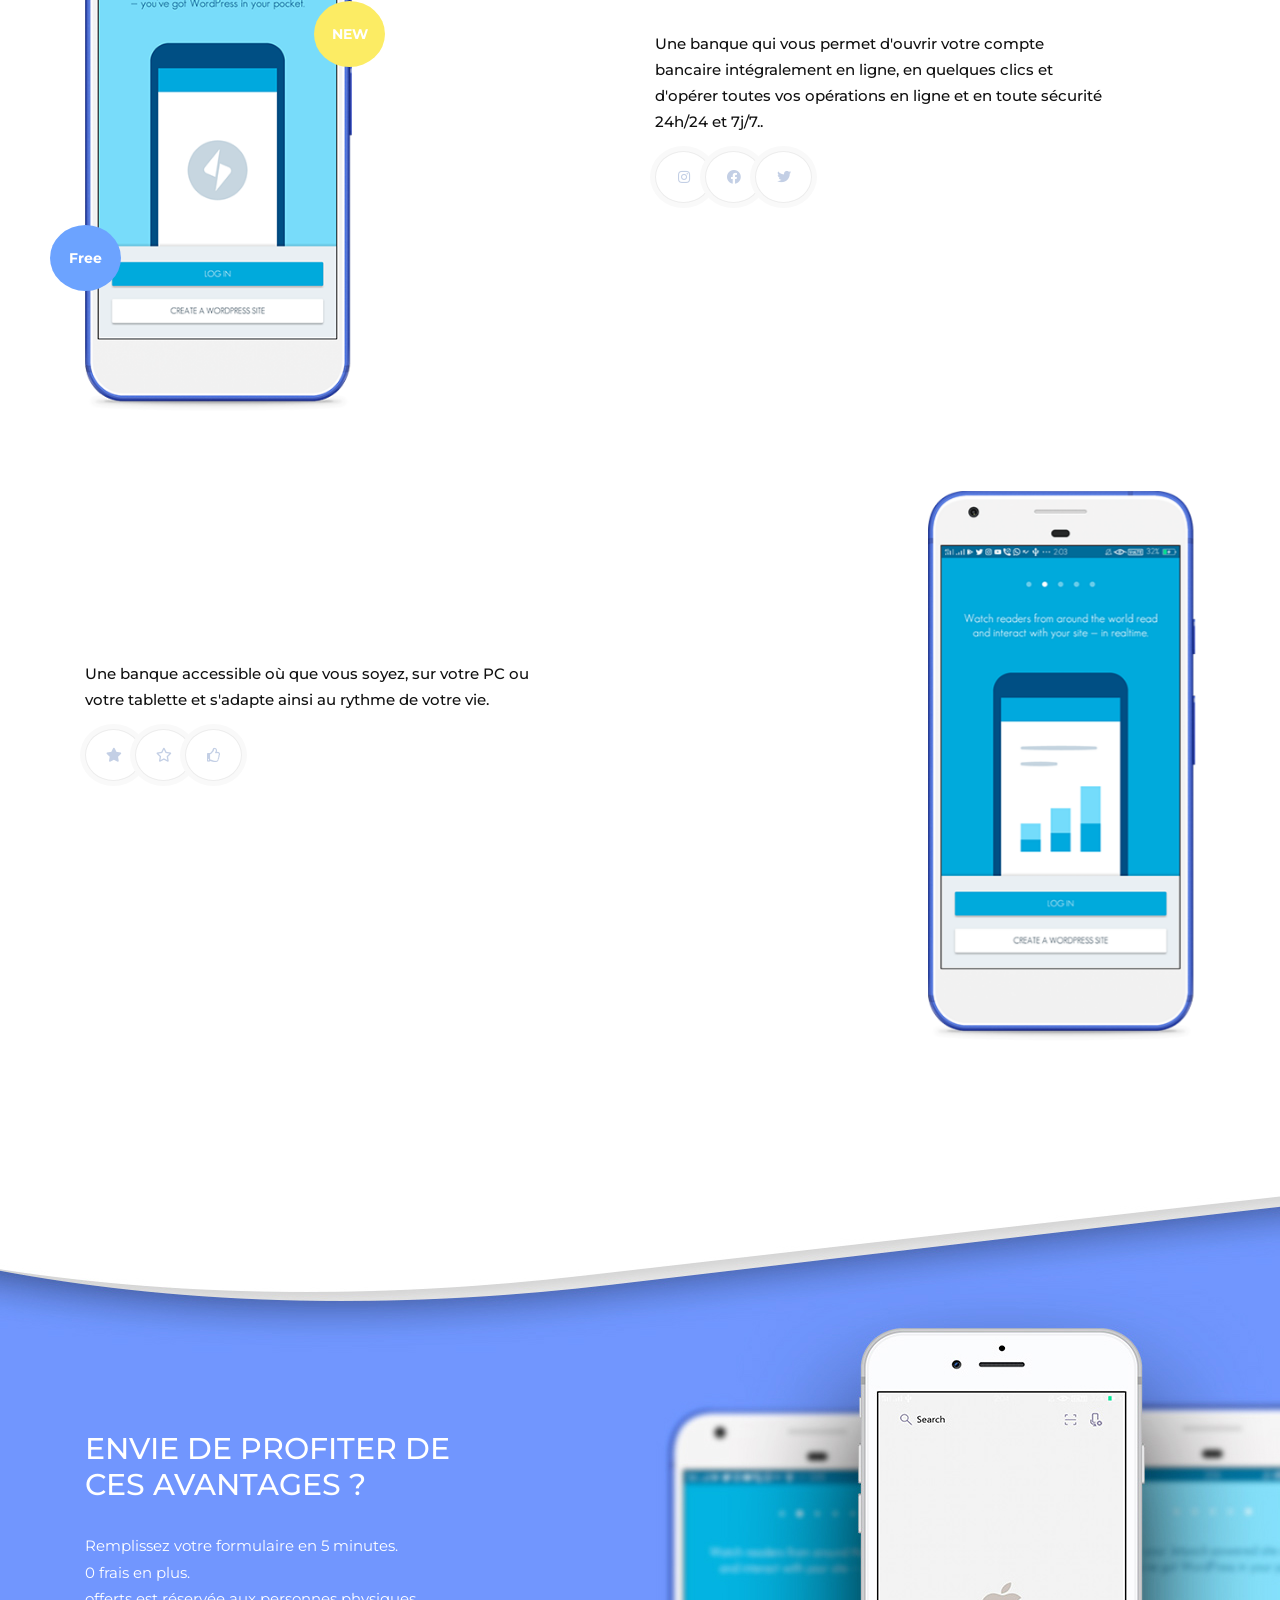
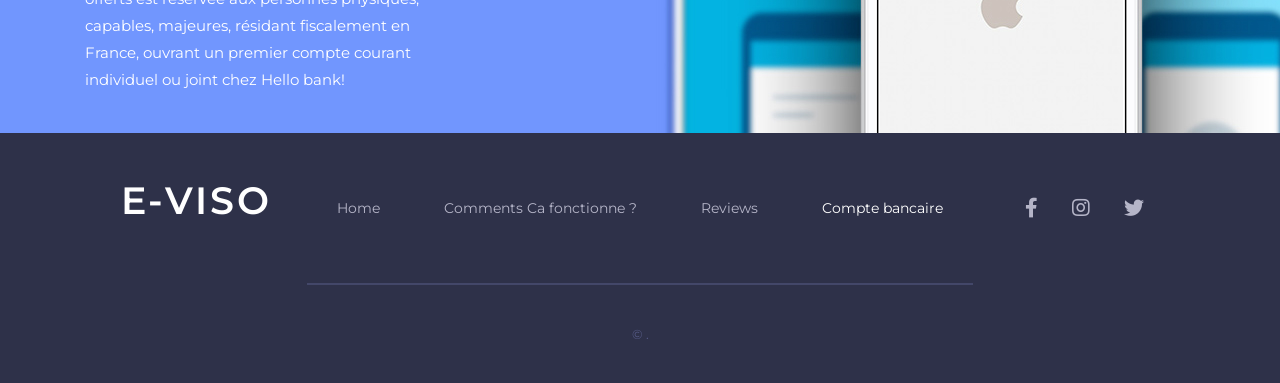
==== commit 8fff03c9: "first commit" ====
--- a/public/index.html
+++ b/public/index.html
@@ -7,11 +7,11 @@
 <html lang="en">
 <head>
 	<meta charset="UTF-8">
-	<title>Bill Go</title>
+	<title>E-VISO</title>
 	<meta name="viewport" content="width=device-width, initial-scale=1.0">
-	<meta name="description" content="Bill GO " />
-	<meta name="keywords" content="Bill Go mobile first, responsive" />
-	<meta name="author" content="Bill Go" />
+	<meta name="description" content="E-VISO" />
+	<meta name="keywords" content="E-VISO mobile first, responsive" />
+	<meta name="author" content="E-VISO" />
 
 	<!-- Facebook and Twitter integration -->
 	<meta property="og:title" content=""/>
@@ -49,7 +49,7 @@
 
 	<div id="fh5co-hero-wrapper">
 		<nav class="container navbar navbar-expand-lg main-navbar-nav navbar-light">
-			<a class="navbar-brand" href="">App</a>
+			<a class="navbar-brand" href="">E-VISO</a>
 			<button class="navbar-toggler" type="button" data-toggle="collapse" data-target="#navbarSupportedContent" aria-controls="navbarSupportedContent" aria-expanded="false" aria-label="Toggle navigation">
 				<span class="navbar-toggler-icon"></span>
 			</button>
@@ -57,7 +57,7 @@
 			<div class="collapse navbar-collapse" id="navbarSupportedContent">
 				<ul class="navbar-nav nav-items-center ml-auto mr-auto">
 					<li class="nav-item active">
-						<a class="nav-link" href="#">Home <span class="sr-only">Comments Ca fonctionne </span></a>
+						<a class="nav-link" href="#"> <span class="sr-only">Comments Ca fonctionne ?</span></a>
 					</li>
 					<li class="nav-item">
 						<a class="nav-link" href="#" onclick="$('#fh5co-features').goTo();return false;">Features</a>
@@ -66,7 +66,7 @@
 						<a class="nav-link" href="#" onclick="$('#fh5co-reviews').goTo();return false;">Reviews</a>
 					</li>
 					<li class="nav-item">
-						<a class="nav-link" href="#"  onclick="$('#fh5co-download').goTo();return false;">Download</a>
+						<a class="nav-link" href="app.html"  >Compte bancaire</a>
 					</li>
 				</ul>
 				<div class="social-icons-header">
@@ -78,7 +78,7 @@
 		</nav>
 
 		<div class="container fh5co-hero-inner">
-			<h1 class="animated fadeIn wow" data-wow-delay="0.4s">Votre Bill Go  en toute securite et simplicite</h1>
+			<h1 class="animated fadeIn wow" data-wow-delay="0.4s">Votre E-VISO  en toute Sécurité  et Simplicité</h1>
 			<p class="animated fadeIn wow" data-wow-delay="0.67s">Obtenez gratuitement votre nouvel identifiant électronique officiel et reconnu par l’état pour toutes vos démarches en ligne.</p>
 			<button class="btn btn-md download-btn-first wow fadeInLeft animated" data-wow-delay="0.85s" onclick="switchToCreate()">Faire la demande </button>
 			<button class="btn btn-md features-btn-first animated fadeInLeft wow" data-wow-delay="0.95s" data-toggle="modal" data-target="#basicExampleModal" onclick="execute()">suiver compte </button>
@@ -86,74 +86,6 @@
 
 
 <!-- Modal -->
-<div class="modal fade" id="basicExampleModal" tabindex="-1" role="dialog" aria-labelledby="exampleModalLabel"
-  aria-hidden="true">
-  <div class="modal-dialog" role="document">
-    <div class="modal-content">
-      <div class="modal-header">
-        <h5 class="modal-title" id="exampleModalLabel">Modal title</h5>
-        <button type="button" class="close" data-dismiss="modal" aria-label="Close">
-          <span aria-hidden="true">&times;</span>
-        </button>
-      </div>
-      <div class="modal-body">
-        <form>
-  <div class="row">
-    <div class="col">
-      <input type="text" class="form-control" placeholder="Nom : ">
-    </div>
-    <div class="col">
-      <input type="text" class="form-control" placeholder="Prénom:">
-    </div>
-	
-  </div><br>
-   <div class="row">
-    <div class="col">
- <select class="custom-select mr-sm-2" id="inlineFormCustomSelect">
-        <option selected>Statut de résidence...</option>
-        <option value="1"> Résident</option>
-        <option value="2">Non résident</option>
-
-      </select>
-    </div>
-    <div class="col">
- <select class="custom-select mr-sm-2" id="inlineFormCustomSelect">
-        <option selected>Titre de courtoisie</option>
-        <option value="1"> Mlle</option>
-        <option value="2">Mme</option>
-     <option value="2">Mr</option>
-      </select>
-    </div>
-	
-  </div><br>
-   <div class="row">
-    <div class="col">
-      <input type="number" class="form-control" placeholder="Téléphone Mobile : *	">
-    </div>
-    <div class="col">
-      <input type="email" class="form-control" placeholder="E-mail :">
-    </div>
-	
-  </div>
-
-<br>
- <div class="row">
-    <div class="col">
-      <input type="file" class="form-control" placeholder="Image CIN : *	">
-    </div>
-   
-	
-  </div>
-
-</form>
-      </div>
-      <div class="modal-footer">
-        <button type="button" class="btn btn-secondary" data-dismiss="modal">Annuler</button>
-        <button type="button" class="btn btn-primary">Vailder</button>
-      </div>
-    </div>
-  </div>
-</div>
 		</div>
 
 
@@ -166,27 +98,24 @@
 
 	<div class="fh5co-advantages-outer">
 		<div class="container">
-			<h1 class="second-title"><span class="span-perfect">Perfect</span> <span class="span-features">Features</span></h1>
-			<small>Comment obtenir mon DigiGO ?</small>
+			<h1 class="second-title"><span class="span-perfect">Perfect</span> <span class="span-features">E-VISO</span></h1>
+			<small>Comment obtenir mon E-VISO ?</small>
 
 			<div class="row fh5co-advantages-grid-columns wow animated fadeIn" data-wow-delay="0.36s">
 
 				<div class="col-sm-4">
 					<img class="grid-image" src="img/icon-1.png" alt="Icon-1">
-					<h1 class="grid-title"></h1>
-					<p class="grid-desc">Lorem ipsum dolor sit amet, consectetur adipisicing elit. Rem cupiditate.</p>
+					<p class="grid-desc">Une gamme complète de produits et services : crédits, assurances, prévoyance, tout y est !.</p>
 				</div>
 
 				<div class="col-sm-4">
 					<img class="grid-image" src="img/icon-2.png" alt="Icon-2">
-					<h1 class="grid-title">Parallax Effect</h1>
-					<p class="grid-desc">Lorem ipsum dolor sit amet, consectetur adipisicing elit. Rem cupiditate.</p>
+					<p class="grid-desc"> La Hello Team est là pour vous 6j/7 par chat, téléphone et sur les réseaux sociaux.</p>
 				</div>
 
 				<div class="col-sm-4">
 					<img class="grid-image" src="img/icon-3.png" alt="Icon-3">
-					<h1 class="grid-title">Unlimited Colors</h1>
-					<p class="grid-desc">Lorem ipsum dolor sit amet, consectetur adipisicing elit. Rem cupiditate.</p>
+					<p class="grid-desc"> Vos comptes bancaires accessibles partout pour bien gérer votre budget.</p>
 				</div>
 
 
@@ -199,24 +128,7 @@
 													  SLIDER
 		 ========================================================================================================== -->
 
-	<div class="fh5co-slider-outer wow fadeIn" data-wow-delay="0.36s">
-		<h1>SIMPLE WIDGETS</h1>
-		<small>Drag and Drop</small>
-		<div class="container fh5co-slider-inner">
-
-			<div class="owl-carousel owl-theme">
-
-				<div class="item"><img src="img/smartphone-2.png" alt=""></div>
-				<div class="item"><img src="img/smartphone-2.png" alt=""></div>
-				<div class="item"><img src="img/iphone.png" alt=""></div>
-				<div class="item"><img src="img/smartphone-2.png" alt=""></div>
-
-
-			</div>
-
-		</div>
-	</div>
-
+	
 
 	<!-- ==========================================================================================================
 													  FEATURES
@@ -237,7 +149,6 @@
 				</div>
 
 				<div class="col-sm-6 in-order-2 sm-6-content wow animated fadeInRight" data-wow-delay="0.22s">
-					<h1>New Features</h1>
 					<p>Une banque qui vous permet d'ouvrir votre compte bancaire intégralement en ligne, en quelques clics et d'opérer toutes vos opérations en ligne et en toute sécurité 24h/24 et 7j/7.. </p>
 					<span class="circle circle-first"><i class="fab fa-instagram"></i></span>
 					<span class="circle circle-middle"><i class="fab fa-facebook"></i></span>
@@ -255,21 +166,8 @@
 					<img class="img-float-right" src="img/smartphone-2.png" alt="smartphone-2">
 				</div>
 
-				<div class="col-sm-6 in-order-5 wow animated fadeInLeft" data-wow-delay="0.22s">
-					<div class="col-sm-image-container">
-						<img class="img-float-left" src="img/smartphone-2.png" alt="smartphone-3">
-						<span class="span-data">DATA</span>
-						<span class="span-percent">100%</span>
-					</div>
-				</div>
-				<div class="col-sm-6 in-order-6 sm-6-content wow animated fadeInRight" data-wow-delay="0.22s">
-					<h1>POWERFUL BACKEND</h1>
-					<p>Une tarification très attractive sur une gamme très complète de produits bancaires, que vous pouvez facilement gérer en ligne et en totale autonomie. </p>
-					<span class="circle circle-first">95%</span>
-					<span class="circle circle-middle"><i class="fas fa-forward"></i></span>
-					<span class="circle circle-last"><i class="fab fa-github"></i></span>
-
-				</div>
+			
+				
 
 
 
@@ -285,27 +183,6 @@
 													  REVIEWS
 		 ========================================================================================================== -->
 
-	<div id="fh5co-reviews" class="fh5co-reviews-outer">
-		<h1>What people are saying</h1>
-		<small>Reviews</small>
-		<div class="container fh5co-reviews-inner">
-			<div class="row justify-content-center">
-				<div class="col-sm-5 wow fadeIn animated" data-wow-delay="0.25s">
-					<img class="float-left" src="img/quotes-1.jpg" alt="Quote 1">
-					<p class="testimonial-desc">Lorem ipsum dolor sit amet, consectetur adipisicing elit. Quis similique quasi.</p>
-					<small class="testimonial-author">John Doe</small>
-					<img class="float-right" src="img/quotes-2.jpg" alt="Quote 2">
-				</div>
-				<div class="col-sm-5 testimonial-2 wow fadeIn animated" data-wow-delay="0.67s">
-					<img class="float-left" src="img/quotes-1.jpg" alt="Quote 1">
-					<p class="testimonial-desc">Lorem ipsum dolor sit amet, consectetur adipisicing elit. Quis similique quasi.</p>
-					<small class="testimonial-author">Someone</small>
-					<img class="float-right" src="img/quotes-2.jpg" alt="Quote 2">
-				</div>
-			</div>
-
-		</div>
-	</div>
 	
 
 	<!-- ==========================================================================================================
@@ -317,8 +194,11 @@
 			<div class="container fh5co-bottom-inner">
 				<div class="row">
 					<div class="col-sm-6">
-						<h1>How to download the app?</h1>
-						<p>Lorem ipsum dolor sit amet, consectetur adipisicing elit. Eaque suscipit, similique animi saepe, ipsam itaque, tempore minus maxime pariatur error unde fugit tenetur.</p>
+						<h1>Envie de profiter de <br>ces avantages ?</h1>
+						<p>Remplissez votre formulaire en 5 minutes.
+						<br>0 frais en plus.
+						<br>offerts est réservée aux personnes physiques, capables, majeures, résidant fiscalement en France, ouvrant un premier compte courant individuel ou joint chez Hello bank!</p>
+
 						<a class="wow fadeIn animated" data-wow-delay="0.25s" href="#"><img class="app-store-btn" src="img/app-store-icon.png" alt="App Store Icon"></a>
 						<a class="wow fadeIn animated" data-wow-delay="0.67s" href="#"><img class="google-play-btn" src="img/google-play-icon.png" alt="Google Play Icon"></a>
 					</div>
@@ -337,15 +217,15 @@
 
 			<div class="footer-three-grid wow fadeIn animated" data-wow-delay="0.66s">
 				<div class="column-1-3">
-					<h1>App</h1>
+					<h1>E-VISO</h1>
 				</div>
 				<div class="column-2-3">
 					<nav class="footer-nav">
 						<ul>
 							<a href="#" onclick="$('#fh5co-hero-wrapper').goTo();return false;"><li>Home</li></a>
-							<a href="#" onclick="$('#fh5co-features').goTo();return false;"><li>Features</li></a>
+							<a href="#" onclick="$('#fh5co-features').goTo();return false;"><li>Comments Ca fonctionne ?</li></a>
 							<a href="#" onclick="$('#fh5co-reviews').goTo();return false;"><li>Reviews</li></a>
-							<a href="#" onclick="$('#fh5co-download').goTo();return false;"><li class="active">Download</li></a>
+							<a href="#" onclick="$('#fh5co-download').goTo();return false;"><li class="active">Compte bancaire</li></a>
 						</ul>
 					</nav>
 				</div>
@@ -360,7 +240,7 @@
 
 			<span class="border-bottom-footer"></span>
 
-			<p class="copyright">&copy; 2018 App. All rights reserved. Design by <a href="https://freehtml5.co" target="_blank">FreeHTML5</a>.</p>
+			<p class="copyright">&copy;  <a href="https://freehtml5.co" target="_blank"></a>.</p>
 
 		</div>
 	</footer>
@@ -375,14 +255,15 @@
 	<script src="js/owl.carousel.js"></script>
 	<script src="js/wow.min.js"></script>
 	<script src="js/main.js"></script>
-	<script type="text/javascript">
-		function switchToCreate() {
-			window.location.href = "/create";
-		}
-		function execute() {
-			fetch("/python")
-			.then(data => console.log(data));
-		}
-	</script>
+	<script type="text/javascript">
+		function switchToCreate() {
+			window.location.href = "/create";
+		}
+		function execute() {
+			fetch("/python")
+			.then(data => data.json())
+			.then(data => console.log(data));
+		}
+	</script>
 </body>
-</html>
+</html>
